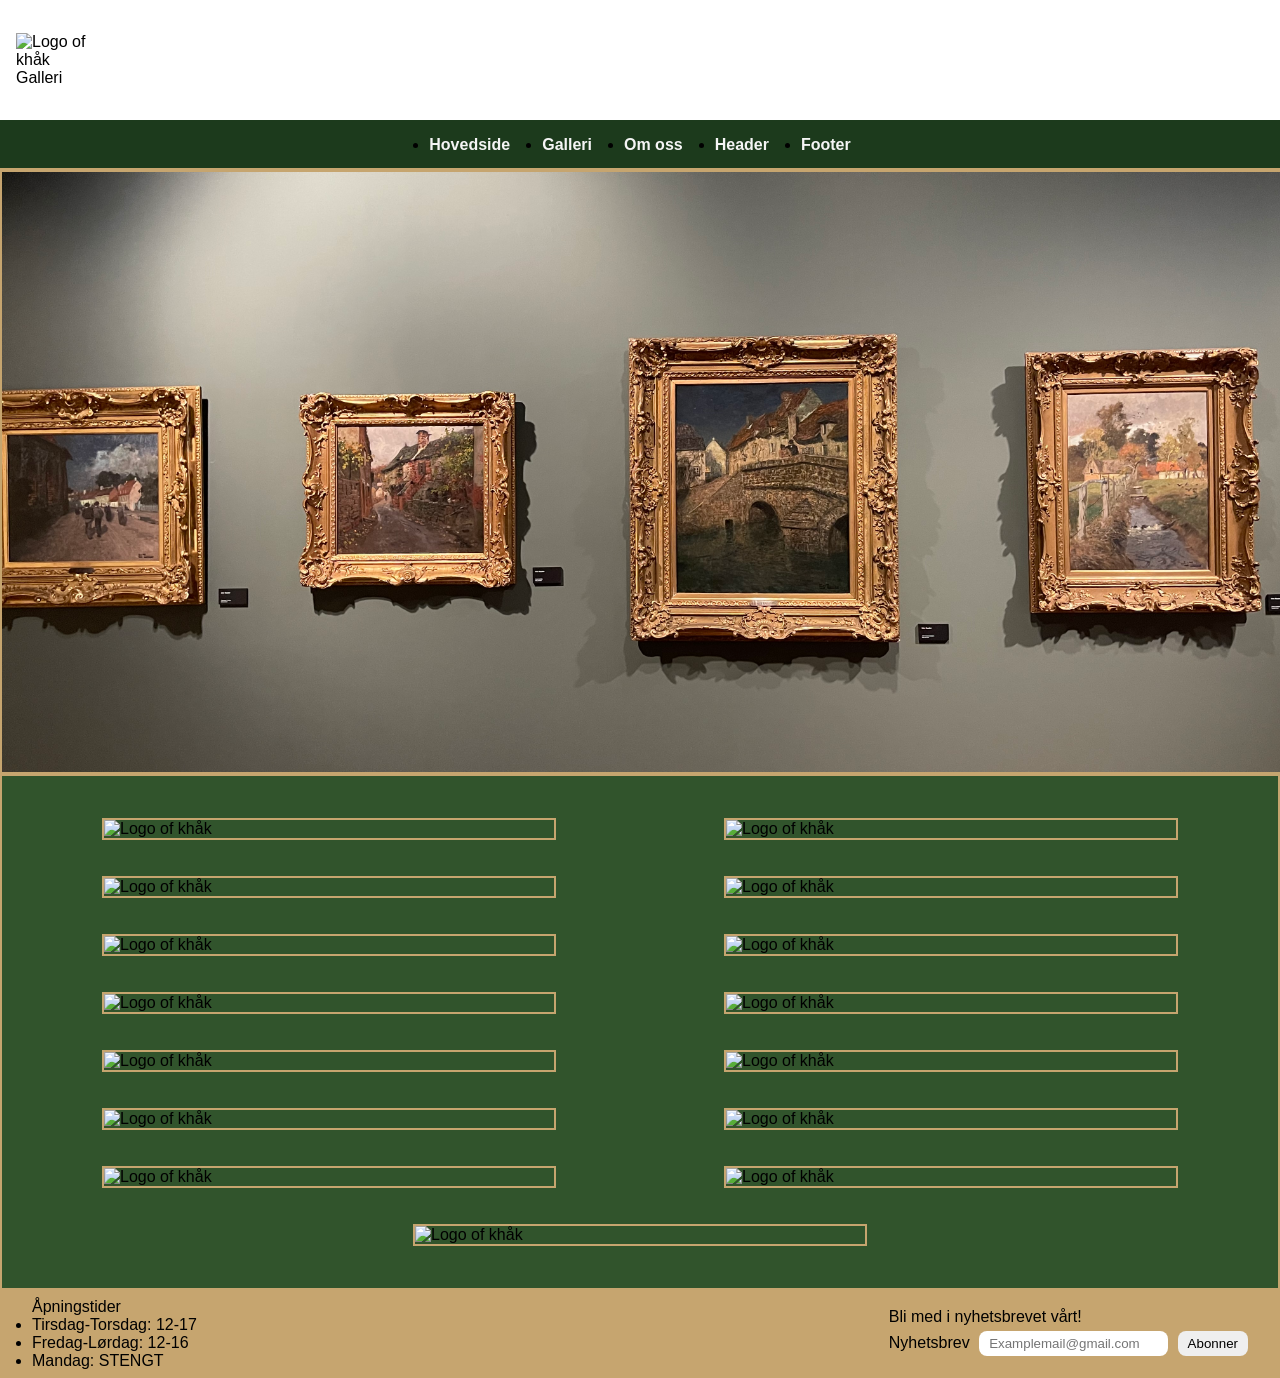
==== galleri.html @ 1ca7e232 "First commit" ====
<!doctype html>
<html lang="en">
  <head>
    <meta charset="UTF-8" />
    <meta name="viewport" content="width=device-width, initial-scale=1.0" />
    <title>Galleri</title>
    <link rel="stylesheet" href="style.css" />
  </head>
  <body>
    <!-- Header -->
    <header class="Header" id="Header-nav">
      <div class="Logobar">
        <div>
          <img src="images/Khåk logo.jxl" alt="Logo of khåk" id="logo" />
          <p>Galleri</p>
        </div>

        <!-- Spinning logo -->
        <div class="Video-container">
          <video
            src="images/Khåk logo spin.mp4"
            autoplay
            loop
            id="video2"
          ></video>
        </div>
      </div>
    </header>

    <!-- NAV bar -->
    <nav>
      <div class="container">
        <ul id="nav-row">
          <li><a href="index.html">Hovedside</a></li>
          <li><a href="galleri.html">Galleri</a></li>
          <li><a href="om-oss.html">Om oss</a></li>
          <li><a href="#Header-nav">Header</a></li>
          <li><a href="#footer-nav">Footer</a></li>
        </ul>
      </div>
    </nav>

    <!-- Main content -->
    <main>
      <banner
        ><img
          src="images/Banner-galleri.JPG"
          alt="Picture of 4 intricate paintings"
          class="banner-styling"
      /></banner>

      <!-- Gallery images -->
      <gallery>
        <div class="gallery-container">
          <img src="images/galleri1.jpg" alt="Logo of khåk" />

          <img src="images/galleri2.jpg" alt="Logo of khåk" />

          <img src="images/galleri3.jpg" alt="Logo of khåk" />

          <img src="images/galleri4.jpg" alt="Logo of khåk" />

          <img src="images/galleri5.jpg" alt="Logo of khåk" />

          <img src="images/galleri6.jpg" alt="Logo of khåk" />

          <img src="images/galleri7.jpg" alt="Logo of khåk" />

          <img src="images/galleri8.jpg" alt="Logo of khåk" />

          <img src="images/galleri9.jpg" alt="Logo of khåk" />

          <img src="images/galleri10.jpg" alt="Logo of khåk" />

          <img src="images/galleri11.jpg" alt="Logo of khåk" />

          <img src="images/galleri12.jpg" alt="Logo of khåk" />

          <img src="images/galleri13.jpg" alt="Logo of khåk" />

          <img src="images/galleri14.jpg" alt="Logo of khåk" />

          <img src="images/galleri16.jpg" alt="Logo of khåk" />
        </div>
      </gallery>
    </main>

    <!-- Footer bar -->
    <footer id="footer-nav" class="Footer-container">
      <div class="Opening-hours">
        Åpningstider
        <ul>
          <li>Tirsdag-Torsdag: 12-17</li>
          <li>Fredag-Lørdag: 12-16</li>
          <li>Mandag: STENGT</li>
        </ul>
      </div>
      <div>
        Bli med i nyhetsbrevet vårt!
        <form action="" class="email-container">
          <label for="Email">Nyhetsbrev</label>
          <input type="text" placeholder="Examplemail@gmail.com" />
          <button type="submit" class="button-styling">Abonner</button>
        </form>
      </div>
    </footer>
  </body>
</html>
---- style.css ----
/* CSS Variables */
:root {
  /* Colors */
  --primary-color: #c6a56f;
  --text-color: #000;
  --White: #ffffff;
  --background-color: #31542c;
  /* Spacing */
  --space-large: 2rem;
  --space-medium: 1.5rem;
  --space-base: 1rem;
  --space-small: 0.5rem;
  /* Font-size */
  --text-xl: 2.2rem;
  --text-large: 1.8rem;
  --text-base: 1rem;
  --text-small: 0.8rem;
  /* Border-radius */
  --border-radius: 8;
}

/* CSS reset */
* {
  padding: 0;
  margin: 0;
  box-sizing: 0;
}

/* Global styling */
html {
  scroll-behavior: smooth;
}

#logo {
  width: 70px;
}

body {
  font-family: Arial, Helvetica, sans-serif;
  background-color: whitesmoke;
  color: var(--text-color);
  font-size: var(--text-base);
}

img {
  display: block;
  width: 100%;
}

a {
  text-decoration: none;
}

.container {
  width: 90%;
  max-width: 70rem;
  margin: 0 auto;
  height: 1.5rem;
}

/* Header */

.Logobar {
  display: flex;
  margin-left: var(--space-base);
  margin-right: var(--space-base);
  padding-bottom: var(--space-small);
  padding-top: var(--space-small);
  align-items: center;
  justify-content: space-between;
}

header {
  background-color: #ffffff;
}

header h1 {
  margin-bottom: var(--space-small);
  font-size: var(--text-xl);
}

/* NAV bar */

nav {
  border-bottom: 2px solid var(--primary-color);
  padding: var(--space-small);
  position: sticky;
  top: 0;
  background-color: rgb(28, 58, 28);
  padding-top: var(--space-base);
}

#nav-row {
  display: flex;
  justify-content: center;
  align-items: center;
  gap: var(--space-large);
  flex-wrap: none;
}

nav li a {
  color: whitesmoke;
  font-weight: bolder;
  position: relative;
}

/* Video styling */
#video1 {
  width: 100%;
  object-fit: cover;
  position: center;
  max-height: 600px;
}

#video2 {
  width: 100px;
  height: 100px;
}

#video3 {
  width: 200px;
  height: 200px;
}

/* Main content */
main {
  background-color: var(--background-color);
}

.section-container1 {
  display: flex;

  max-height: 1000px;
  justify-content: center;
  align-items: center;
  border-top: var(--primary-color) 2px solid;
  border-bottom: var(--primary-color) 2px solid;
}

.section-frame1 {
  max-width: 35%;
  max-height: 900px;
  padding: var(--space-medium);
  margin: var(--space-large) var(--space-base) var(--space-large)
    var(--space-base);
  border: var(--primary-color) 2px solid;
  color: whitesmoke;
}

.section-container2 {
  display: flex;
  justify-content: center;
  align-items: center;
  max-height: 600px;
  min-height: 250px;
  color: whitesmoke;
  gap: 40px;
}

.section-frame2 {
  margin: var(--space-large) 0px var(--space-large) var(--space-base);
  border: var(--primary-color) 2px solid;
}

.section-frame3 {
  border: var(--primary-color) 2px solid;
  padding: var(--space-medium);
  max-width: 25%;
}

.section-frame4 {
  border: var(--primary-color) 2px solid;
  padding: var(--space-medium);
  max-width: 25%;
}

/* Map Widget */
#Map-styling {
  width: 250px;
  height: 250px;
  border: var(--primary-color) 2px solid;
}

.Spinning-logo {
  border: var(--primary-color) 2px solid;
}

.Footer-container {
  display: flex;
  justify-content: space-between;
  align-items: center;
  max-height: 110px;
  padding: var(--space-small) var(--space-large) var(--space-small)
    var(--space-large);
  background-color: var(--primary-color);
}

/* Email widget */
.email-container input {
  border-radius: 8px;
  box-sizing: border-box;
  padding: 5px 10px 5px 10px;
  border: none;
  margin: 5px;
}

.email-container button {
  border-radius: 8px;
  padding: 5px 10px 5px 10px;
  border: none;
}

.banner-styling {
  width: 100%;
  height: 600px;
  object-fit: cover;
  border: var(--primary-color) 2px solid;
}

/* Gallery content */
.gallery-container {
  display: flex;
  justify-content: space-around;
  align-items: center;
  flex-direction: row;
  gap: var(--space-base);
  flex-wrap: wrap;
  padding: var(--space-large) var(--space-medium) var(--space-large)
    var(--space-medium);
  max-width: 100%;
  border: var(--primary-color) 2px solid;
}

.gallery-container img {
  max-width: 450px;
  border: var(--primary-color) 2px solid;
  margin: 10px;
  transition: transform 0.5s ease;
}

.gallery-container img:hover {
  transform: scale(1.07);
  transition: transform 0.7s ease-in-out;
}

/* About us */
.Om-oss-container {
  display: flex;
  justify-content: center;
  align-items: center;
  color: whitesmoke;
  max-width: 100%;
  padding: var(--space-large) var(--space-medium) var(--space-large)
    var(--space-medium);
}

.Om-oss-container img {
  max-width: 300px;
  border: var(--primary-color) 2px solid;
  margin: 10px;
}

.Om-oss-container p {
  max-width: 400px;
  padding: var(--space-base);
  margin: var(--space-base);
  text-align: center;
  border: var(--primary-color) 2px solid;
}
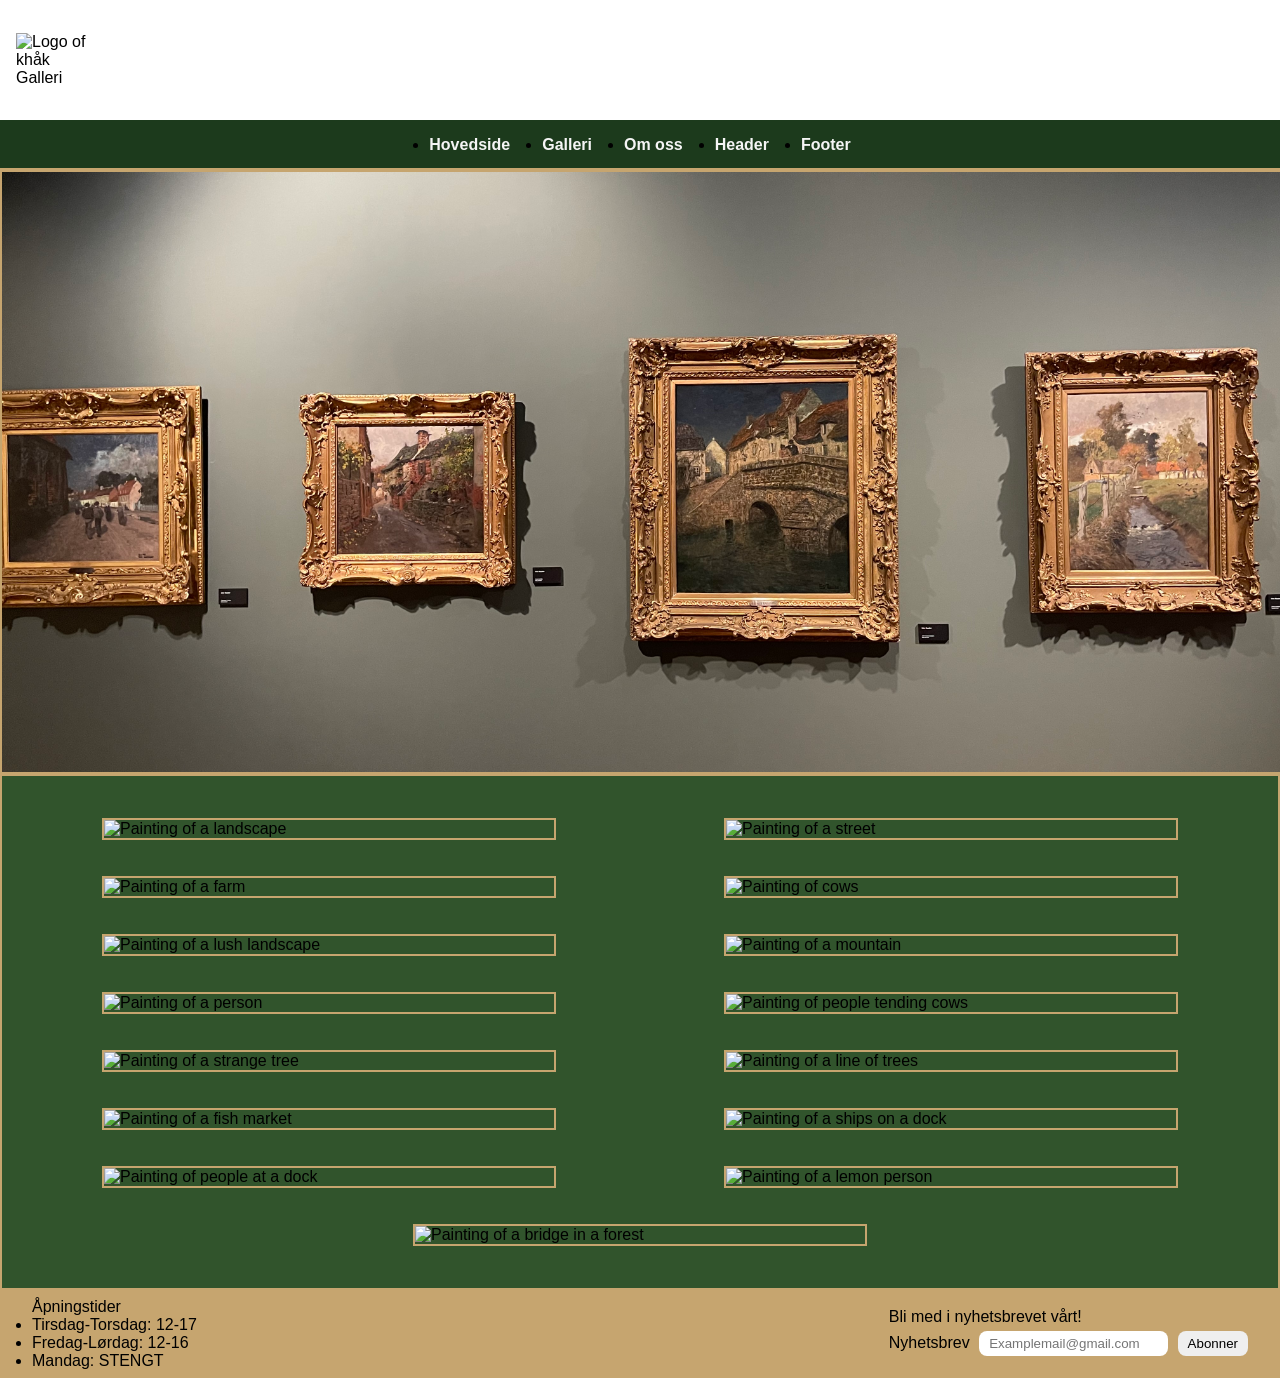
==== commit 7ab9f233: "New alt text for all pictures" ====
--- a/galleri.html
+++ b/galleri.html
@@ -52,35 +52,41 @@
       <!-- Gallery images -->
       <gallery>
         <div class="gallery-container">
-          <img src="images/galleri1.jpg" alt="Logo of khåk" />
+          <img src="images/galleri1.jpg" alt="Painting of a landscape" />
 
-          <img src="images/galleri2.jpg" alt="Logo of khåk" />
+          <img src="images/galleri2.jpg" alt="Painting of a street" />
 
-          <img src="images/galleri3.jpg" alt="Logo of khåk" />
+          <img src="images/galleri3.jpg" alt="Painting of a farm" />
 
-          <img src="images/galleri4.jpg" alt="Logo of khåk" />
+          <img src="images/galleri4.jpg" alt="Painting of cows" />
 
-          <img src="images/galleri5.jpg" alt="Logo of khåk" />
+          <img src="images/galleri5.jpg" alt="Painting of a lush landscape" />
 
-          <img src="images/galleri6.jpg" alt="Logo of khåk" />
+          <img src="images/galleri6.jpg" alt="Painting of a mountain" />
 
-          <img src="images/galleri7.jpg" alt="Logo of khåk" />
+          <img src="images/galleri7.jpg" alt="Painting of a person" />
 
-          <img src="images/galleri8.jpg" alt="Logo of khåk" />
+          <img
+            src="images/galleri8.jpg"
+            alt="Painting of people tending cows"
+          />
 
-          <img src="images/galleri9.jpg" alt="Logo of khåk" />
+          <img src="images/galleri9.jpg" alt="Painting of a strange tree" />
 
-          <img src="images/galleri10.jpg" alt="Logo of khåk" />
+          <img src="images/galleri10.jpg" alt="Painting of a line of trees" />
 
-          <img src="images/galleri11.jpg" alt="Logo of khåk" />
+          <img src="images/galleri11.jpg" alt="Painting of a fish market" />
 
-          <img src="images/galleri12.jpg" alt="Logo of khåk" />
+          <img src="images/galleri12.jpg" alt="Painting of a ships on a dock" />
 
-          <img src="images/galleri13.jpg" alt="Logo of khåk" />
+          <img src="images/galleri13.jpg" alt="Painting of people at a dock" />
 
-          <img src="images/galleri14.jpg" alt="Logo of khåk" />
+          <img src="images/galleri14.jpg" alt="Painting of a lemon person" />
 
-          <img src="images/galleri16.jpg" alt="Logo of khåk" />
+          <img
+            src="images/galleri16.jpg"
+            alt="Painting of a bridge in a forest"
+          />
         </div>
       </gallery>
     </main>
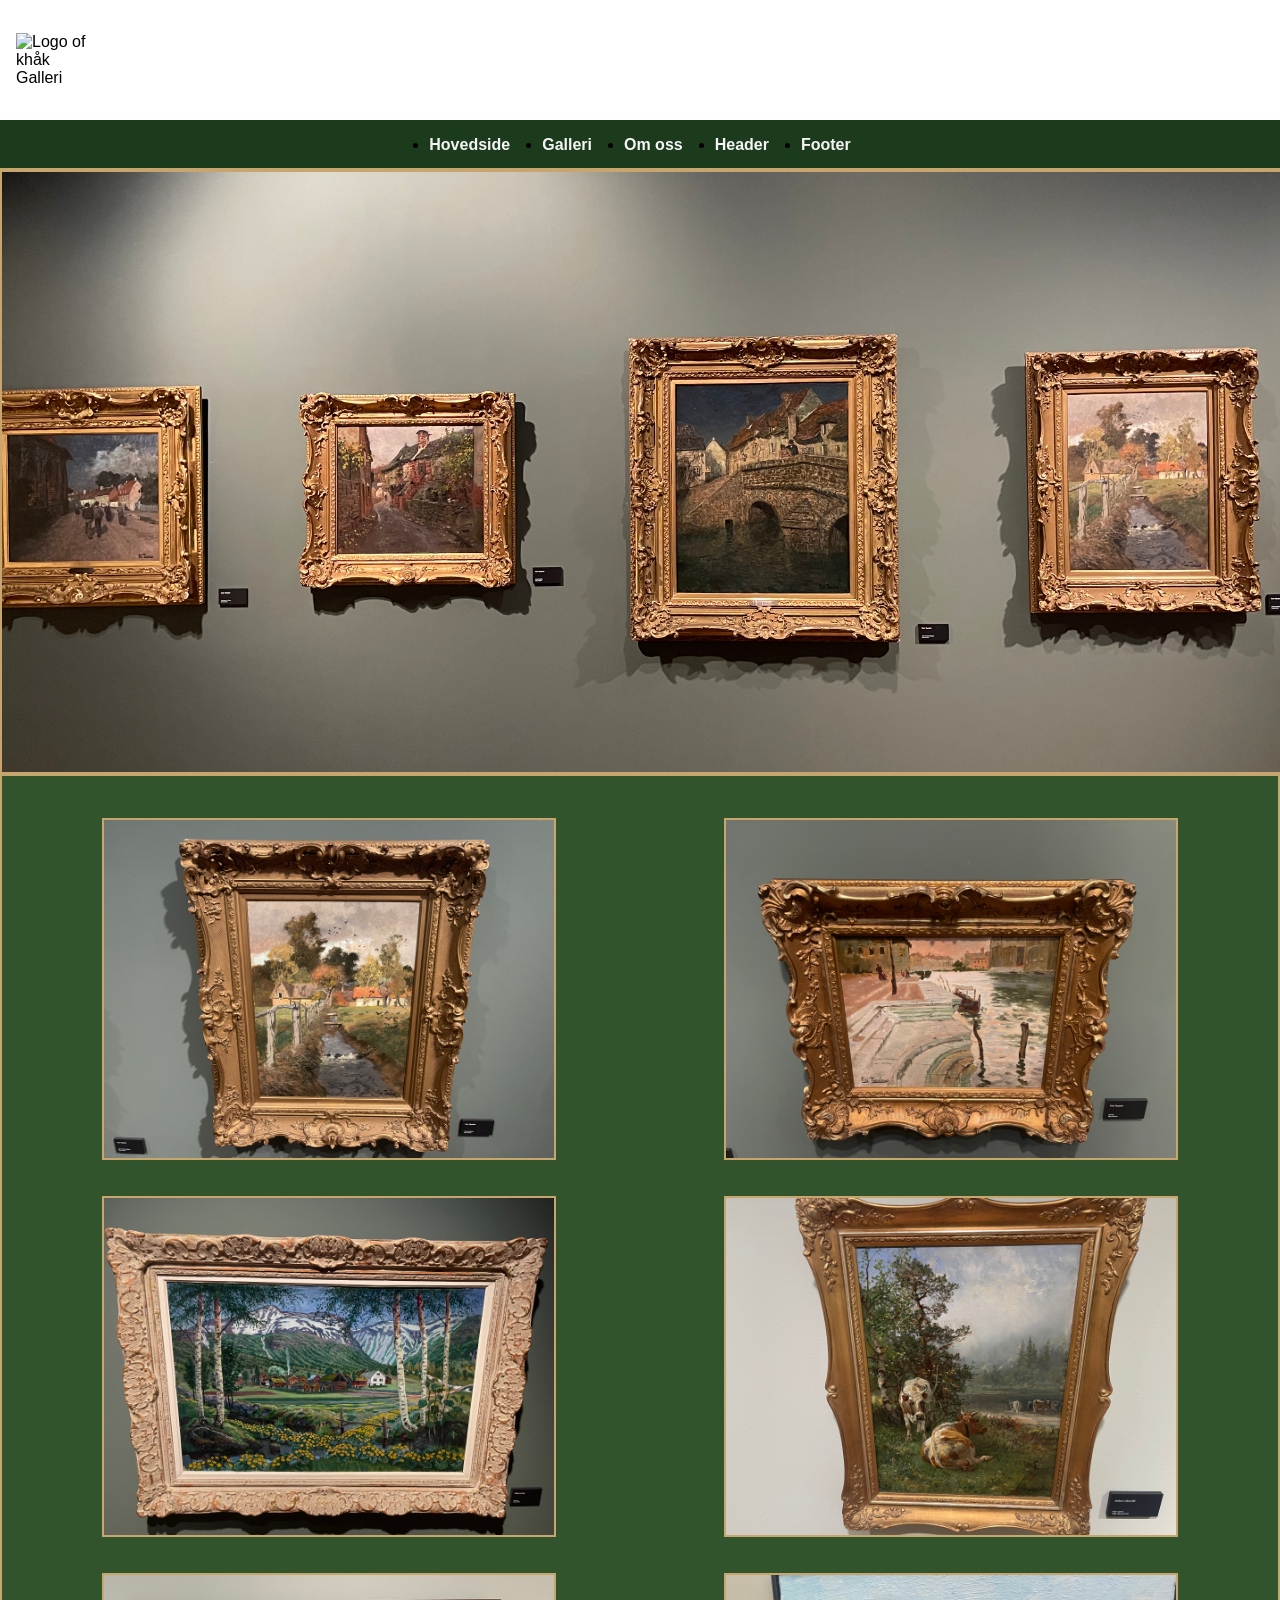
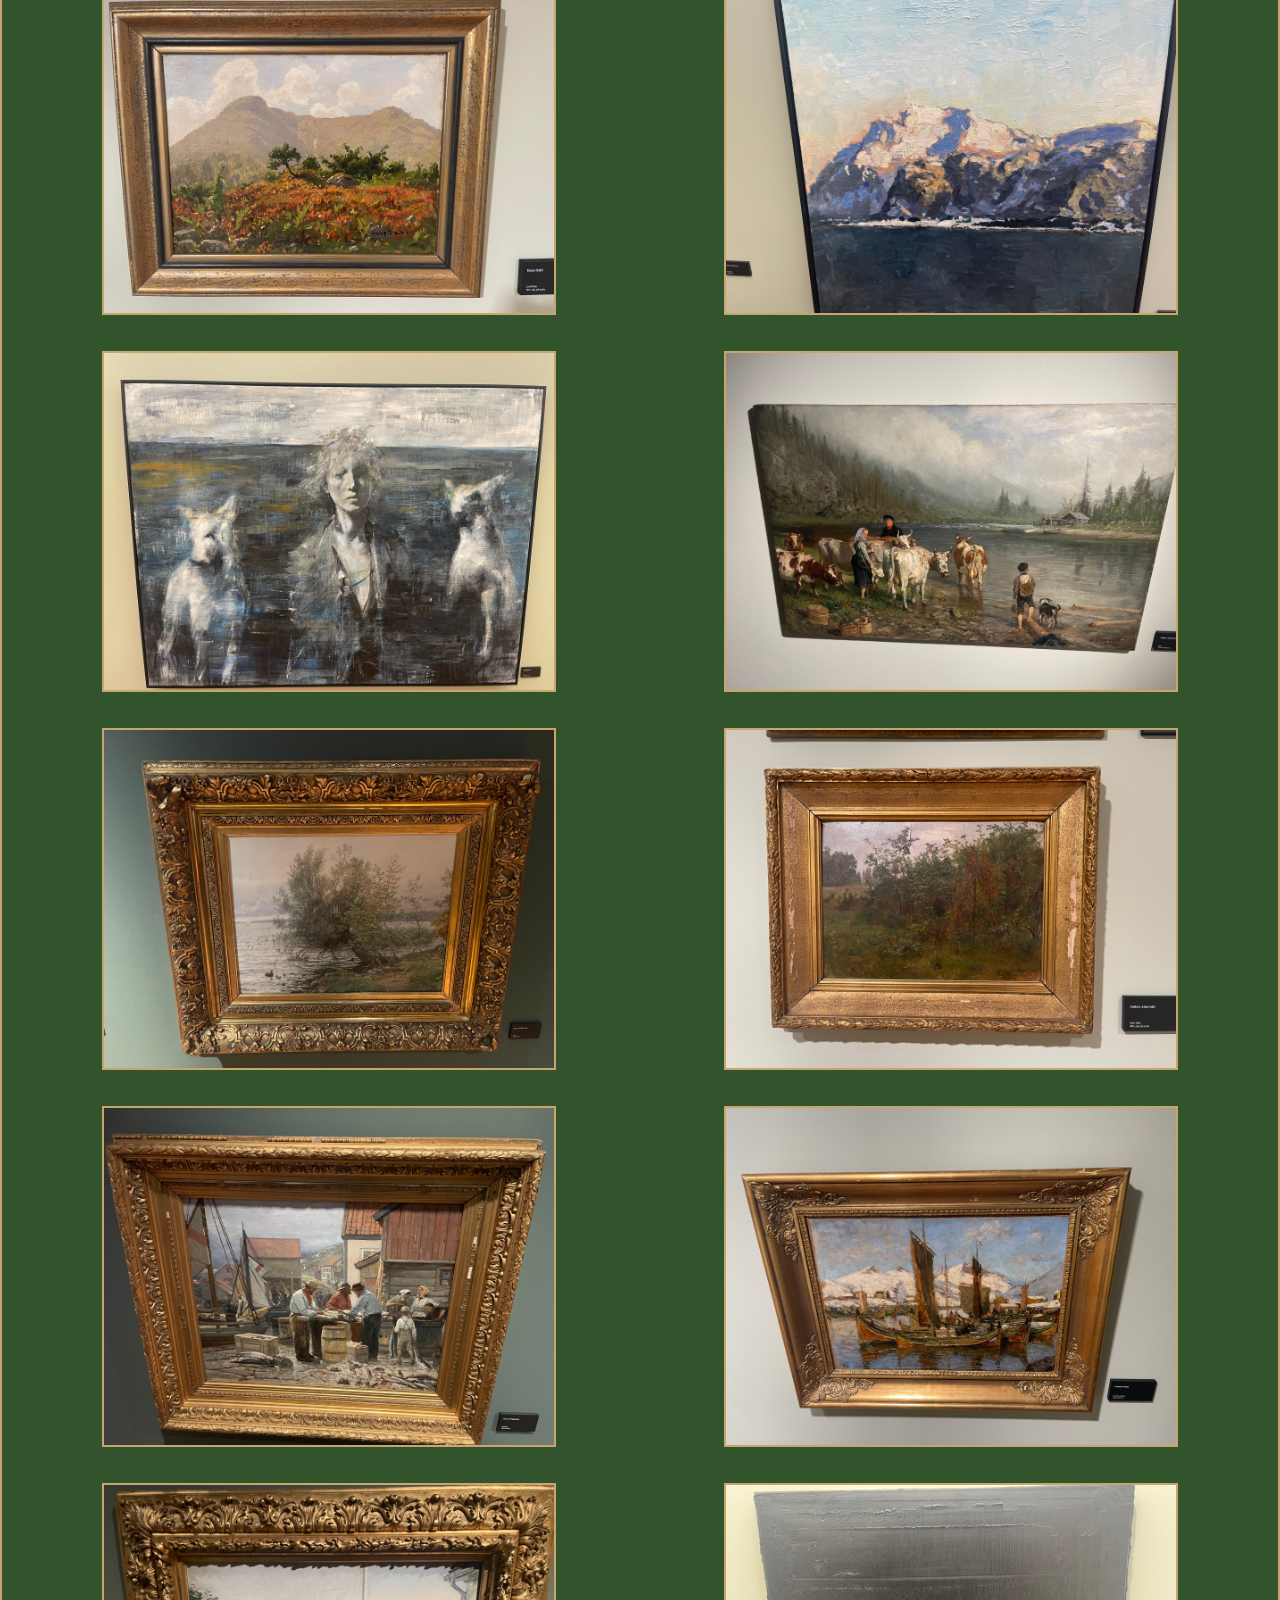
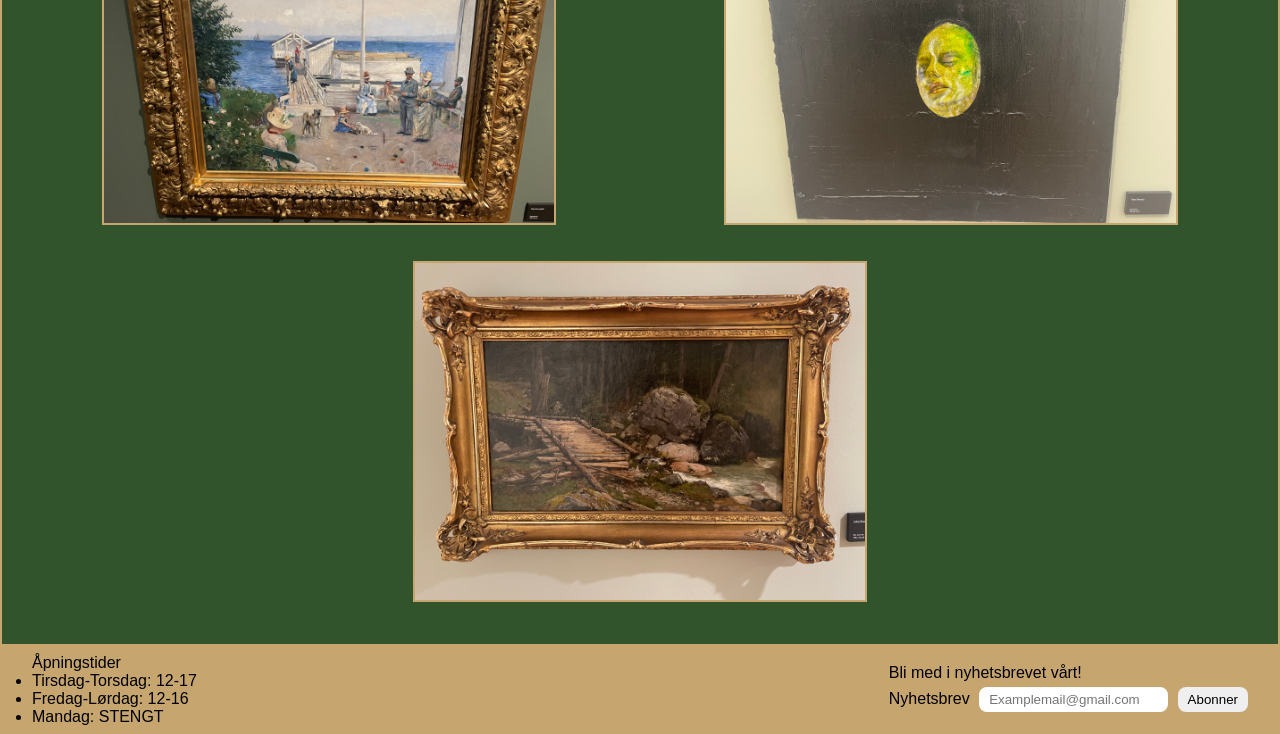
==== commit 6282e17f: "Fixed case sensitivity for JPG" ====
--- a/galleri.html
+++ b/galleri.html
@@ -52,39 +52,39 @@
       <!-- Gallery images -->
       <gallery>
         <div class="gallery-container">
-          <img src="images/galleri1.jpg" alt="Painting of a landscape" />
+          <img src="images/galleri1.JPG" alt="Painting of a landscape" />
 
-          <img src="images/galleri2.jpg" alt="Painting of a street" />
+          <img src="images/galleri2.JPG" alt="Painting of a street" />
 
-          <img src="images/galleri3.jpg" alt="Painting of a farm" />
+          <img src="images/galleri3.JPG" alt="Painting of a farm" />
 
-          <img src="images/galleri4.jpg" alt="Painting of cows" />
+          <img src="images/galleri4.JPG" alt="Painting of cows" />
 
-          <img src="images/galleri5.jpg" alt="Painting of a lush landscape" />
+          <img src="images/galleri5.JPG" alt="Painting of a lush landscape" />
 
-          <img src="images/galleri6.jpg" alt="Painting of a mountain" />
+          <img src="images/galleri6.JPG" alt="Painting of a mountain" />
 
-          <img src="images/galleri7.jpg" alt="Painting of a person" />
+          <img src="images/galleri7.JPG" alt="Painting of a person" />
 
           <img
-            src="images/galleri8.jpg"
+            src="images/galleri8.JPG"
             alt="Painting of people tending cows"
           />
 
-          <img src="images/galleri9.jpg" alt="Painting of a strange tree" />
+          <img src="images/galleri9.JPG" alt="Painting of a strange tree" />
 
-          <img src="images/galleri10.jpg" alt="Painting of a line of trees" />
+          <img src="images/galleri10.JPG" alt="Painting of a line of trees" />
 
-          <img src="images/galleri11.jpg" alt="Painting of a fish market" />
+          <img src="images/galleri11.JPG" alt="Painting of a fish market" />
 
-          <img src="images/galleri12.jpg" alt="Painting of a ships on a dock" />
+          <img src="images/galleri12.JPG" alt="Painting of a ships on a dock" />
 
-          <img src="images/galleri13.jpg" alt="Painting of people at a dock" />
+          <img src="images/galleri13.JPG" alt="Painting of people at a dock" />
 
-          <img src="images/galleri14.jpg" alt="Painting of a lemon person" />
+          <img src="images/galleri14.JPG" alt="Painting of a lemon person" />
 
           <img
-            src="images/galleri16.jpg"
+            src="images/galleri16.JPG"
             alt="Painting of a bridge in a forest"
           />
         </div>
